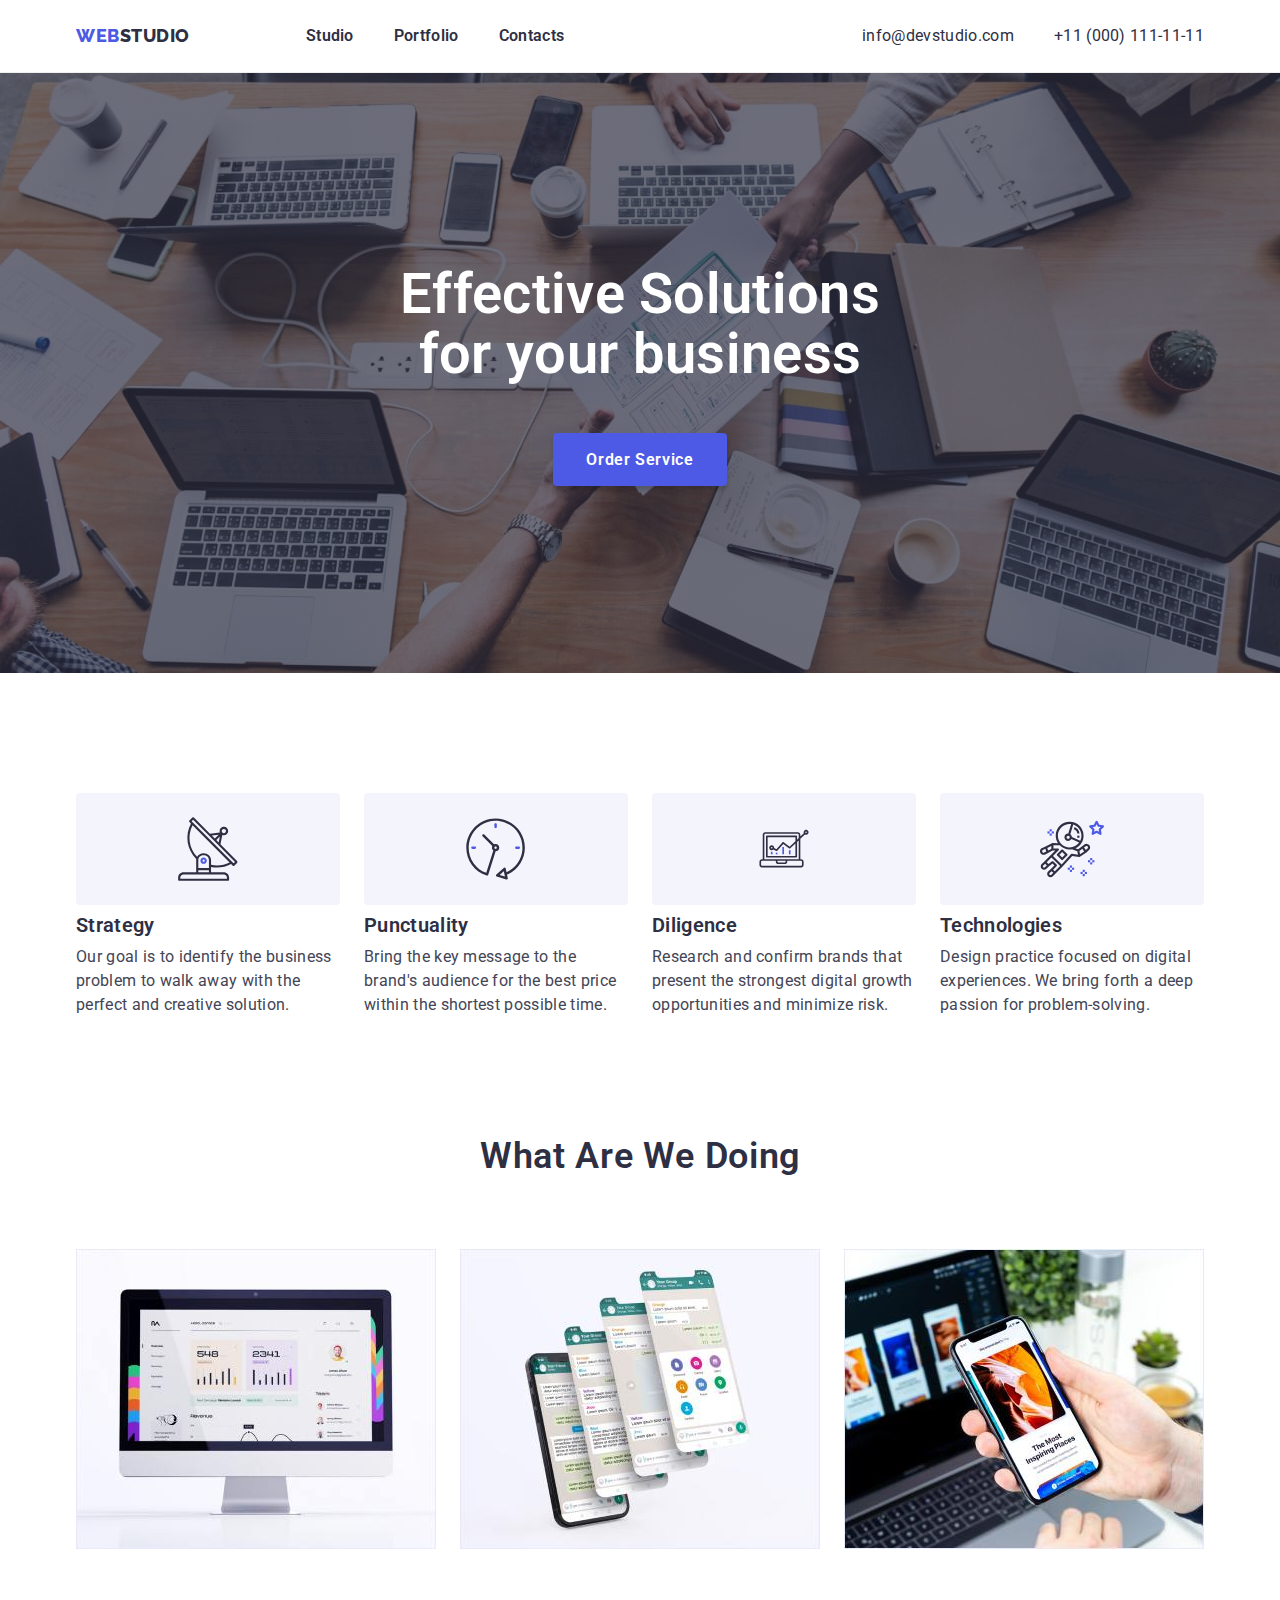
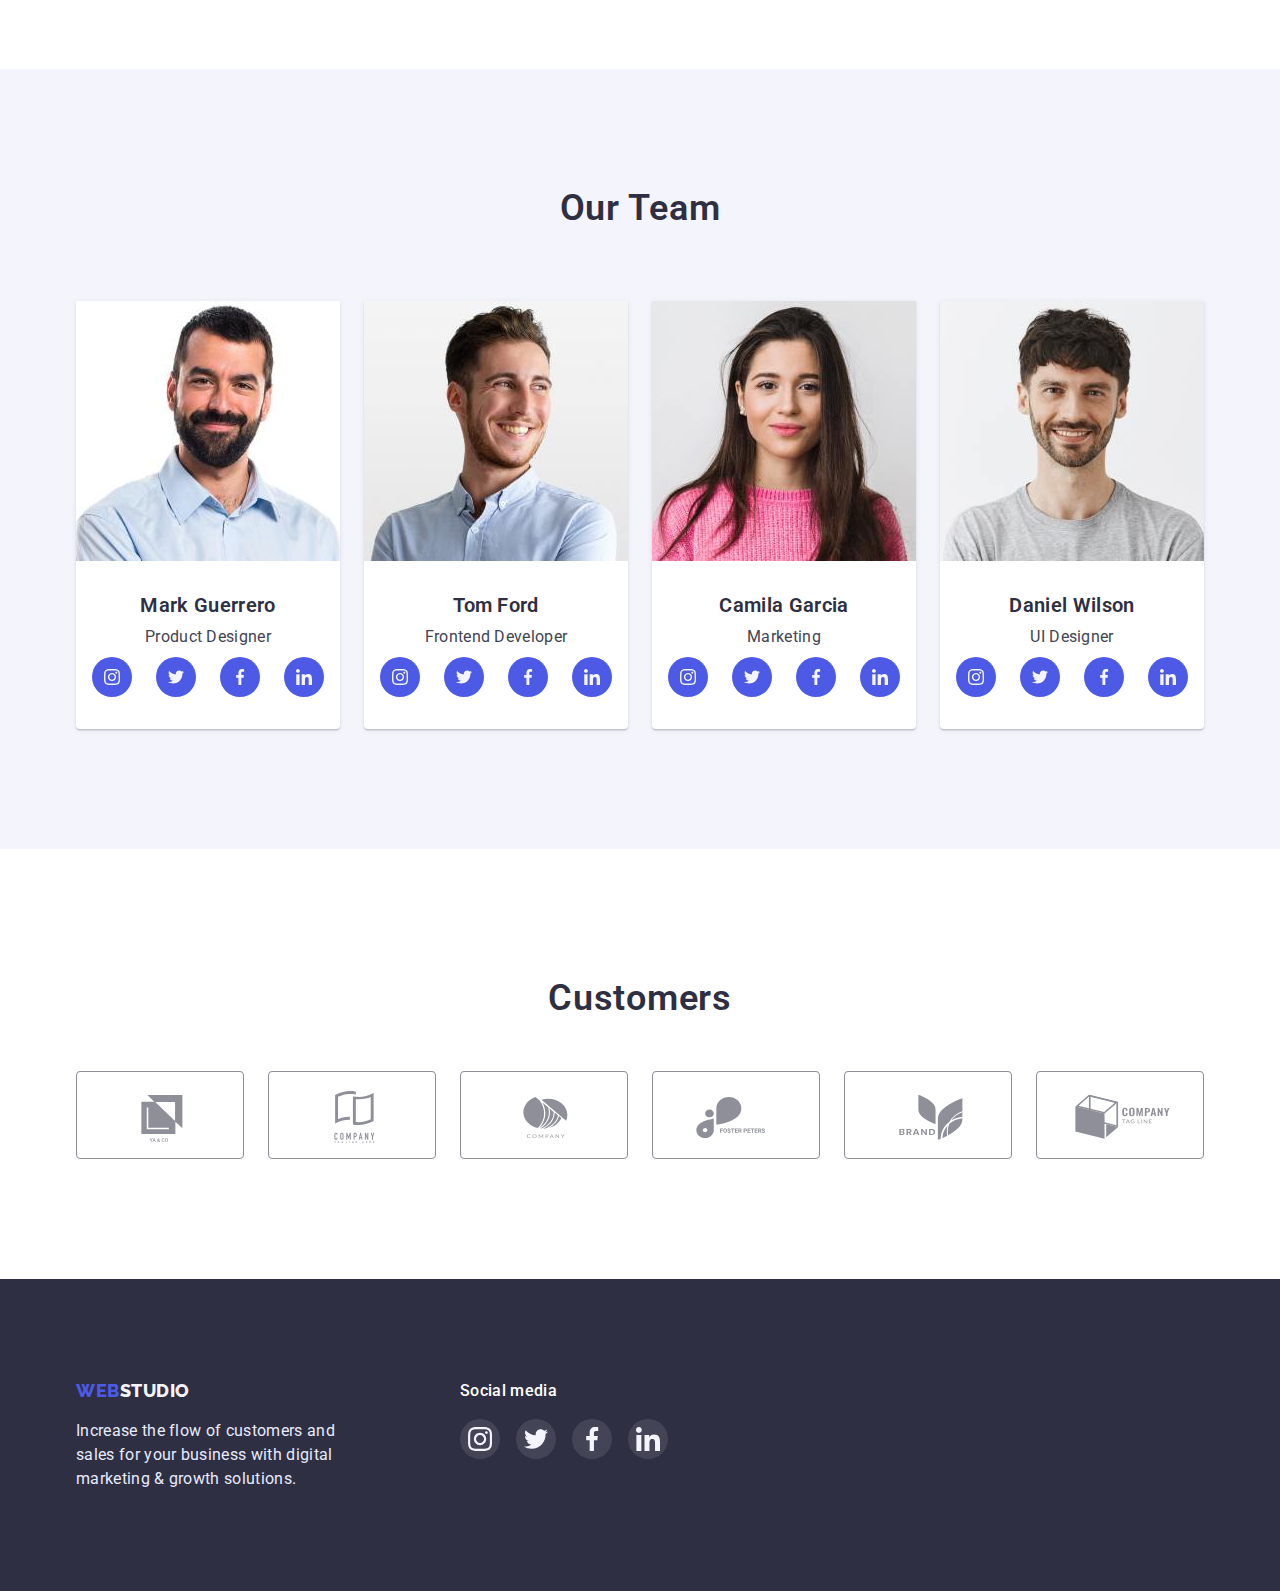
==== index.html @ 33ae6b4b "Initial commit" ====
<!DOCTYPE html>
<html lang="en">
  <head>
    <meta charset="UTF-8" />
    <meta http-equiv="X-UA-Compatible" content="IE=edge" />
    <meta name="viewport" content="width=device-width, initial-scale=1.0" />
    <title>Document</title>
    <link
      rel="stylesheet"
      href="https://cdnjs.cloudflare.com/ajax/libs/modern-normalize/1.1.0/modern-normalize.min.css"
    />
    <link rel="stylesheet" href="./css/styles.css" />
    <link rel="preconnect" href="https://fonts.googleapis.com" />
    <link rel="preconnect" href="https://fonts.gstatic.com" crossorigin />
    <link
      href="https://fonts.googleapis.com/css2?family=Raleway:wght@700&family=Roboto:wght@400;500;700;900&display=swap"
      rel="stylesheet"
    />
  </head>

  <body>
    <header>
      <div class="container">
        <nav class="main-nav">
          <a href="./index.html" class="logo">
            <span class="logo-start">WEB</span>STUDIO</a
          >

          <ul class="site-nav list">
            <li class="item">
              <a class="link" href="./index.html"> Studio</a>
            </li>
            <li class="item">
              <a class="link" href="./portfolio.html"> Portfolio</a>
            </li>
            <li class="item"><a class="link" href=""> Contacts </a></li>
          </ul>
        </nav>
        <ul class="contacts list">
          <li class="item">
            <a class="link" href="mailto:info@devstudio.com">
              info@devstudio.com
            </a>
          </li>
          <li class="item">
            <a class="link" href="tel:+110001111111"> +11 (000) 111-11-11</a>
          </li>
        </ul>
      </div>
    </header>

    <main>
      <!-- Hero -->
      <section class="hero">
        <div class="container">
          <h1 class="hero-title">Effective Solutions for your business</h1>
          <button class="button order primary" type="button">
            Order Service
          </button>
        </div>
      </section>

      <!-- Features  -->
      <section class="features-section">
        <div class="container">
          <h2 class="visually-hidden">Features</h2>
          <ul class="list features">
            <li class="item">
              <div class="feature-img"> <svg class="feature-icon" width="59.72px" height="64px">
                <use href="./images/icons.svg#icon-antenna"></use> </svg> </div>
              <h3 class="feature-ttl">Strategy</h3>
              <p class="feature-txt">
                Our goal is to identify the business problem to walk away with
                the perfect and creative solution.
              </p>
            </li>

            <li class="item">
              <div class="feature-img"><svg class="feature-icon" width="61.22px" height="64px">
                <use href="./images/icons.svg#icon-clock"></use> </svg> </div>
              <h3 class="feature-ttl">Punctuality</h3>
              <p class="feature-txt">
                Bring the key message to the brand's audience for the best price
                within the shortest possible time.
              </p>
            </li>

            <li class="item">
              <div class="feature-img"><svg class="feature-icon" width="64px" height="49.09px">
                <use href="./images/icons.svg#icon-diagram"></use> </svg> </div>
              <h3 class="feature-ttl">Diligence</h3>
              <p class="feature-txt">
                Research and confirm brands that present the strongest digital
                growth opportunities and minimize risk.
              </p>
            </li>

            <li class="item">
              <div class="feature-img"><svg class="feature-icon" width="64px" height="64px">
                <use href="./images/icons.svg#icon-astronaut"></use> </svg>  </div>
              <h3 class="feature-ttl">Technologies</h3>
              <p class="feature-txt">
                Design practice focused on digital experiences. We bring forth a
                deep passion for problem-solving.
              </p>
            </li>
          </ul>
        </div>
      </section>

      <!-- What are we doing -->
      <section class="category-section">
        <div class="container">
          <h2 class="section-ttl">What are we doing</h2>
          <ul class="category list">
            <li class="item">
              <a href="">
                <img
                  src="./images/pic1.jpg"
                  alt="desktop websites"
                  width="360"
                />
              </a>
            </li>
            <li class="item">
              <a href="">
                <img src="./images/pic2.jpg" alt="communication" width="360" />
              </a>
            </li>
            <li class="item">
              <a href="">
                <img
                  src="./images/pic3.jpg"
                  alt="mobile websites"
                  width="360"
                />
              </a>
            </li>
          </ul>
        </div>
      </section>

      <!-- Team -->
      <section class="team">
        <div class="container">
          <h2 class="section-ttl">Our Team</h2>
          <ul class="team-cards list centered">
            <li class="item">
              <img
                src="./images/guerrero.jpg"
                alt="photo of Mark Guerrero"
                width="264"
              />
              <div class="member-detail">
                <h3 class="card-title">Mark Guerrero</h3>
                <p class="card-category">Product Designer</p>
                <ul class="list social-media">
                 <li class="media-button"> <svg  width="16px" height="16px">
                    <use href="./images/icons.svg#icon-instagram"></use> </svg> </li>
                    <li class="media-button"> <svg  width="16px" height="16px">
                      <use href="./images/icons.svg#icon-twitter"></use> </svg> </li>
                      <li class="media-button"> <svg  width="16px" height="16px">
                        <use href="./images/icons.svg#icon-facebook"></use> </svg> </li>
                        <li class="media-button"> <svg  width="16px" height="16px">
                          <use href="./images/icons.svg#icon-linkedin"></use> </svg> </li>
                 </ul>
              </div>
            </li>
            <li class="item">
              <img
                src="./images/ford.jpg"
                alt="photo of Tom Ford"
                width="264"
              />
              <div class="member-detail">
                <h3 class="card-title">Tom Ford</h3>
                <p class="card-category">Frontend Developer</p>
                <ul class="list social-media">
                  <li class="media-button"> <svg  width="16px" height="16px">
                     <use href="./images/icons.svg#icon-instagram"></use> </svg> </li>
                     <li class="media-button"> <svg  width="16px" height="16px">
                       <use href="./images/icons.svg#icon-twitter"></use> </svg> </li>
                       <li class="media-button"> <svg  width="16px" height="16px">
                         <use href="./images/icons.svg#icon-facebook"></use> </svg> </li>
                         <li class="media-button"> <svg  width="16px" height="16px">
                           <use href="./images/icons.svg#icon-linkedin"></use> </svg> </li>
                  </ul>
              </div>
            </li>
            <li class="item">
              <img
                src="./images/garcia.jpg"
                alt="photo of Camila Garcia"
                width="264"
              />
              <div class="member-detail">
                <h3 class="card-title">Camila Garcia</h3>
                <p class="card-category">Marketing</p>
                <ul class="list social-media">
                  <li class="media-button"> <svg  width="16px" height="16px">
                     <use href="./images/icons.svg#icon-instagram"></use> </svg> </li>
                     <li class="media-button"> <svg  width="16px" height="16px">
                       <use href="./images/icons.svg#icon-twitter"></use> </svg> </li>
                       <li class="media-button"> <svg  width="16px" height="16px">
                         <use href="./images/icons.svg#icon-facebook"></use> </svg> </li>
                         <li class="media-button"> <svg  width="16px" height="16px">
                           <use href="./images/icons.svg#icon-linkedin"></use> </svg> </li>
                  </ul>
              </div>
            </li>
            <li class="item">
              <img
                src="./images/wilson.jpg"
                alt="photo of Daniel Wilson"
                width="264"
              />
              <div class="member-detail">
                <h3 class="card-title">Daniel Wilson</h3>
                <p class="card-category">UI Designer</p>
                <ul class="list social-media">
                  <li class="media-button"> <svg  width="16px" height="16px">
                     <use href="./images/icons.svg#icon-instagram"></use> </svg> </li>
                     <li class="media-button"> <svg  width="16px" height="16px">
                       <use href="./images/icons.svg#icon-twitter"></use> </svg> </li>
                       <li class="media-button"> <svg  width="16px" height="16px">
                         <use href="./images/icons.svg#icon-facebook"></use> </svg> </li>
                         <li class="media-button"> <svg  width="16px" height="16px">
                           <use href="./images/icons.svg#icon-linkedin"></use> </svg> </li>
                  </ul>
              </div>
            </li>
          </ul>
        </div>
      </section>
      <section class="customers">
        <div class="container">
<h2 class="section-ttl">Customers</h2>
<ul class="customers-list list">
  <li class="customer-item"><svg  width="104px" height="56px">
    <use href="./images/icons.svg#icon-logo1"></use> </svg></li>
    <li class="customer-item"><svg  width="104px" height="56px">
      <use href="./images/icons.svg#icon-logo2"></use> </svg></li>
      <li class="customer-item"><svg  width="104px" height="56px">
        <use href="./images/icons.svg#icon-logo3"></use> </svg></li>
        <li class="customer-item"><svg  width="104px" height="56px">
          <use href="./images/icons.svg#icon-logo4"></use> </svg></li>
          <li class="customer-item"><svg  width="104px" height="56px">
            <use href="./images/icons.svg#icon-logo5"></use> </svg></li>
            <li class="customer-item"><svg  width="104px" height="56px">
              <use href="./images/icons.svg#icon-logo6"></use> </svg></li>  
</ul>
</div>
      </section>
    </main>

    <footer class="page-footer">
      <div class="container footer-block">
       <div class="footer-txt">
        <a href="./index.html" class="logo logo-bottom">
          <span class="logo-start">WEB</span>STUDIO</a
        >

        <p class="footer-text">
          Increase the flow of customers and sales for your business with
          digital marketing & growth solutions.
        </p>
      </div>
      <div class="footer-media">
        <h2>Social media</h2>
        <ul class="list footer-icons">
          <li class="media-button-f"> <a href=""> <svg  width="24px" height="24px">
             <use href="./images/icons.svg#icon-instagram"></use> </svg> </a> </li>
             <li class="media-button-f"> <a href=""> <svg  width="24px" height="24px">
               <use href="./images/icons.svg#icon-twitter"></use> </svg> </a> </li>
               <li class="media-button-f"> <a href=""> <svg  width="24px" height="24px">
                 <use href="./images/icons.svg#icon-facebook"></use> </svg> </a> </li>
                 <li class="media-button-f"> <a href=""> <svg  width="24px" height="24px">
                   <use href="./images/icons.svg#icon-linkedin"></use> </svg> </a> </li>
          </ul>
        </div>
      </div>
    </footer>
  </body>
</html>
---- css/styles.css ----
/*common*/
:root {
  --background-color: #ffffff;
  --primary-white-color: #ffffff;
  --secondary-white-color: #f4f4fd;
  --primary-accent-color: #4d5ae5;
  --main-text-color: #2e2f42;
  --secondary-text-color: #434455;
  --secondary-btn-color: #404bbf;
  --footer-text-color: #e7e9fc;
  --card-set-gap: 24px;
  --card-top-gap: 48px;
}
.visually-hidden {
  position: absolute;
  width: 1px;
  height: 1px;
  margin: -1px;
  border: 0;
  padding: 0;

  white-space: nowrap;
  clip-path: inset(100%);
  clip: rect(0 0 0 0);
  overflow: hidden;
}

body {
  color: var(--main-text-color);
  background-color: var(--background-color);
  font-family: "Roboto", "Verdana", "Helvetica", sans-serif;
  font-size: 16px;
  letter-spacing: 0.02em;
}

h1,
h2,
h3,
h4,
h5,
h6,
p {
  margin: 0;
}

img {
  display: block;
  max-width: 100%;
  height: auto;
}

.list {
  list-style: none;
  margin: 0;
  list-style: none;
}

.container {
  width: 1158px;
  margin-left: auto;
  margin-right: auto;
  padding-left: 15px;
  padding-right: 15px;
}

/*logo*/
.logo {
  color: var(--main-text-color);
  font-family: Raleway;
  font-weight: 800;
  font-size: 18px;
  line-height: 1.33;
  text-decoration: none;
  letter-spacing: 0.03em;
  text-transform: uppercase;
}

.logo-start {
  color: var(--primary-accent-color);
}

.logo-bottom {
  color: var(--secondary-white-color);
}

/*navigation*/
header > .container {
  display: flex;
  padding-top: 24px;
  padding-bottom: 24px;
  
}

header {
border-bottom: 1px solid rgba(46, 47, 66, 0.08);
}

.main-nav {
  display: flex;
  align-items: center;
  padding: 0;
  margin: 0;
}

.site-nav {
  display: flex;
  margin-left: 76px;
}

.site-nav .item:not(:last-child) {
  margin-right: 40px;
}

.site-nav .link {
  display: block;

  color: inherit;
  font-weight: 600;
  line-height: 1.5;
  text-decoration: none;
}

.site-nav .link:hover,
.site-nav .link:focus {
  color: var(--secondary-text-color);
}
.site-nav .link:active {
  color: var(--primary-accent-color);
}

.contacts {
  display: flex;
  padding: 0;
  margin-left: auto;
}

.contacts .link {
  display: block;
  margin: 0;

  color: inherit;
  line-height: 1.5;
  text-decoration: none;
}

.contacts .item:not(:last-child) {
  margin-right: 40px;
}

/*hero*/

.hero {
  text-align: center;
  background-color: var(--main-text-color);
  padding: 192px 0px;
  
  background-image: linear-gradient(
      to right,
      rgba(46, 47, 66, 0.7),
      rgba(46, 47, 66, 0.7)
    ),
    url("../images/hero.jpg");


  background-repeat: no-repeat;
  background-position: center;
  max-width: 1440px;
  height: 600px;
  margin-left: auto;
  margin-right: auto;
 
  
}

.hero-title {
  margin-left: auto;
  margin-right: auto;
  margin-top: 0px;
  width: 492px;
  padding-bottom: 48px;

  font-weight: 600;
  font-size: 56px;
  line-height: 1.07;
  text-align: center;
  color: var(--primary-white-color);
}

/*features*/

.features-section {
  padding-top: 120px;
  padding-bottom: 120px;

}

.features {
  display: flex;
  padding: 0;
  margin: 0;
  
}

.feature-img {
display: flex;
height: 112px;
width: 264px;
background: #F4F4FD;
border-radius: 4px;
margin-bottom: 8px;
}

.feature-icon {
  display: block;
 margin: auto;
}

.features > .item:not(:last-child) {
  margin-right: 24px;
}

.feature-ttl {
  font-weight: 600;
  font-size: 20px;
  line-height: 1.2;
}

.feature-txt {
  padding: 8px 0 0;

  line-height: 1.5;
  color: var(--secondary-text-color);
}

/*sections*/
.section-ttl {
  font-weight: 600;
  font-size: 36px;
  line-height: 1.11;
  text-align: center;
  letter-spacing: 0.02em;
  text-transform: capitalize;
}

/*What are we doing*/
.category-section {
  padding-bottom: 120px;
}

.category {
  display: flex;
  margin: 72px 0 0 0;
  padding: 0;
}

.category > .item:not(:last-child) {
  margin-right: var(--card-set-gap);
}

/*Team*/
.team {
  background-color: var(--secondary-white-color);
  padding-top: 120px;
  padding-bottom: 120px;
}

.member-detail {
  padding: 32px 16px;
}

.team .section-ttl {
  margin: 0 0 72px 0;
}

.team-cards {
  display: flex;
  padding: 0;
  margin: 0;
}

.team-cards .item {
  background-color: var(--primary-white-color);
  box-shadow: 0px 1px 6px rgba(46, 47, 66, 0.08),
    0px 1px 1px rgba(46, 47, 66, 0.16), 0px 2px 1px rgba(46, 47, 66, 0.08);
  border-radius: 0px 0px 4px 4px;
}

.team-cards .item:not(:last-child) {
  margin-right: var(--card-set-gap);
}

.team-cards .item:hover{
  box-shadow: 0px 1px 6px rgba(46, 47, 66, 0.08), 0px 1px 1px rgba(46, 47, 66, 0.16), 0px 2px 1px rgba(46, 47, 66, 0.08);
}

.social-media {
  display: flex;
  gap: 24px;
  padding: 0;
  margin: 0;
  margin-top: 8px;
  
}

.media-button {
  display: block;
  height: 40px;
  width: 40px;
  padding:12px;
  background: #4D5AE5;
  border-radius: 50%;
  text-align: center;
  
   
}

/*buttons*/

.button {
  display: inline-block;
  border: 1px solid transparent;

  font-family: Roboto;
  font-weight: 600;
  font-size: inherit;
  letter-spacing: 0.04em;
  line-height: 1.5;
}

.button.order {
  padding: 16px 32px;
  border-radius: 4px;

  color: var(--primary-white-color);
  background-color: var(--primary-accent-color);
  line-height: 1.19;
  font-size: 16px;
  box-shadow: 0px 4px 4px rgba(0, 0, 0, 0.15);

}

.button.order:hover {
  box-shadow: 0px 1px 6px rgba(46, 47, 66, 0.08), 0px 1px 1px rgba(46, 47, 66, 0.16), 0px 2px 1px rgba(46, 47, 66, 0.08);
}

.button.order:active {
  background-color: var(--secondary-btn-color);
  box-shadow: 0px 4px 4px rgba(0, 0, 0, 0.15);
  
}

/* Filters */

.portfolio {
  padding-top: 96px;
  padding-bottom: 120px;
}

.filters {
  display: flex;
  justify-content: center;
  margin-bottom: 72px;
  margin-left: 0;
}



.button.filter {
  padding: 12px 24px;

  color: var(--primary-accent-color);
  background-color: var(--secondary-white-color);
  border: 1px solid #e7e9fc;
  border-radius: 4px;
}

.button.filter:hover {
  box-shadow: 0px 3px 1px rgba(0, 0, 0, 0.1), 0px 2px 1px rgba(0, 0, 0, 0.08), 0px 2px 2px rgba(0, 0, 0, 0.12);
}

.button.filter:active {
  color: var(--primary-white-color);
  background-color: var(--primary-accent-color);
  box-shadow: 0px 3px 1px rgba(0, 0, 0, 0.1), 0px 2px 1px rgba(0, 0, 0, 0.08),
    0px 2px 2px rgba(0, 0, 0, 0.12);
}

.filters .item:not(:last-child) {
  margin-right: var(--card-set-gap);
}
/*cards*/

.card-set {
  display: flex;

  margin: 0;
  padding: 0;
  flex-wrap: wrap;
  margin-left: calc(-1 * var(--card-set-gap));
  margin-top: calc(-1 * var(--card-top-gap));
}

.card-set > .item {
  flex-basis: calc (100% / 3 - var(--card-set-gap));

  margin-left: var(--card-set-gap);
  margin-top: var(--card-top-gap);
  box-shadow: 0px 1px 6px rgba(46, 47, 66, 0.08);
}

.card-set > .item:hover {
  box-shadow: 0px 1px 6px rgba(46, 47, 66, 0.08);
}


.card-detail {
  padding: 32px 16px;
  border-bottom: solid #f4f4fd 0.5px;
  border-left: solid #f4f4fd 0.5px;
  border-right: solid #f4f4fd 0.5px;
}

.card-title {
  margin-bottom: 8px;
  font-weight: 600;
  font-size: 20px;
  line-height: 1.2;
  background-color: var(--background-color);
}

.card-category {
  font-size: 16px;
  line-height: 1.5;
  color: var(--secondary-text-color);
  background-color: var(--background-color);
}

.card-text {
  line-height: 1.5;
  color: var(--secondary-white-color);
}

.centered {
  text-align: center;
}

/*customers*/

.customers{
  padding-top: 130px;
  padding-bottom: 120px;
  
}
 .customers-list {
  display: flex;
  gap: 24px;
  margin-top: 52px;
  padding: 0;
 }

 .customer-item {
  width: 168px;
  height: 88px;
  padding: 16px 32px;
  border: 1px solid #8E8F99;
  border-radius: 4px;
  fill:#8E8F99;
 }

 .customer-item:hover {
  fill: #4D5AE5;
  border-color: #4D5AE5;
 }

/*footer*/
.page-footer {
  display: flex;
  padding-top: 100px;
  padding-bottom: 100px;
  background-color: var(--main-text-color);
}
.footer-block {
  display: flex;
  gap: 120px;
}

.footer.txt {
  width: 264px;
}
.footer-text {
  width: 264px;
  line-height: 1.5;
  color: var(--footer-text-color);
  margin-top: 16px;
}

.footer-media {
 width: 208px;
}

.footer-icons {
  display: flex;
  gap: 16px;
  padding: 0;
  margin: 0;
}

.media-button-f {
  display: block;
  height: 40px;
  width: 40px;
  padding:8px;
  background:  rgba(255, 255, 255, 0.1);
  border-radius: 50%;
  text-align: center;

}

.media-button-f:active,
.media-button-f:hover {
  background: #31D0AA;
}

.footer-media>h2{
  color: var(--primary-white-color);
  font-weight: 500;
  font-size: 16px;
  line-height: 1.5;
  letter-spacing: 0.02em;
  margin-bottom: 16px;
}
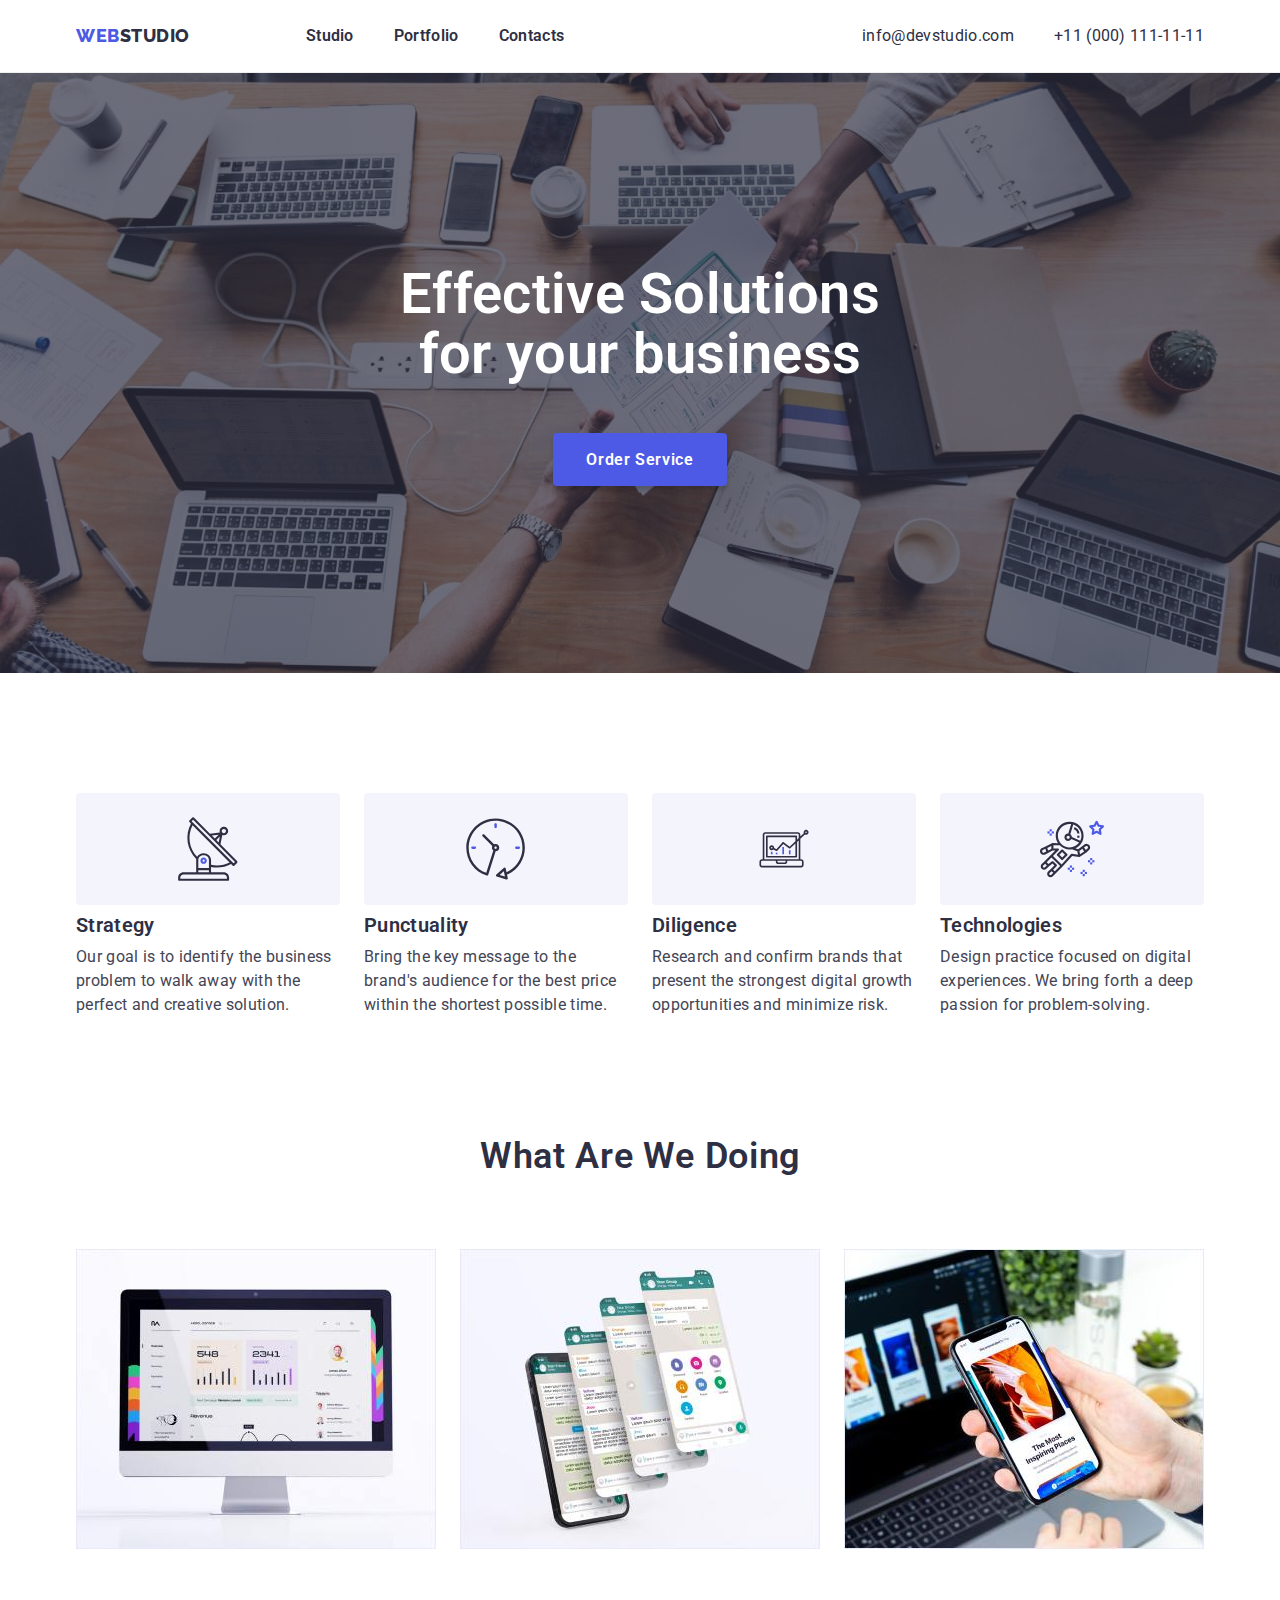
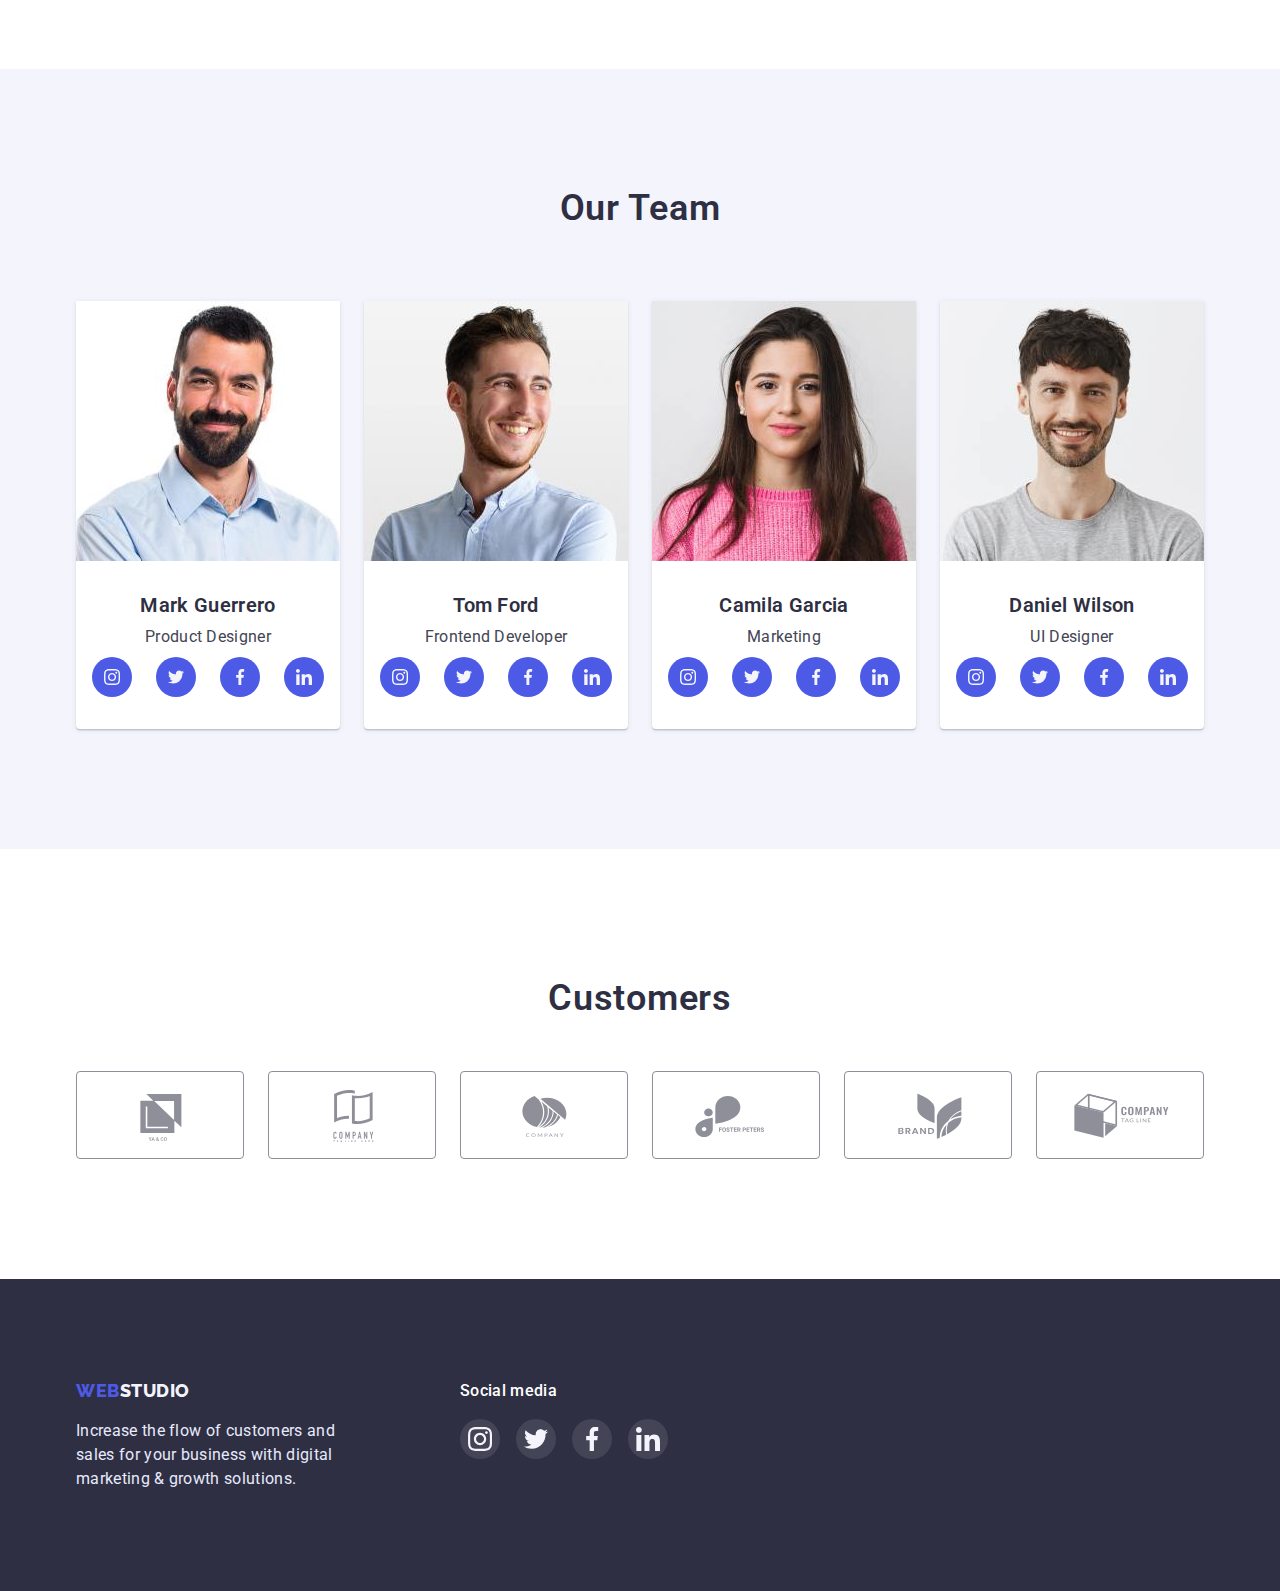
==== commit e735f946: "fix after review 1" ====
--- a/index.html
+++ b/index.html
@@ -236,18 +236,18 @@
         <div class="container">
 <h2 class="section-ttl">Customers</h2>
 <ul class="customers-list list">
-  <li class="customer-item"><svg  width="104px" height="56px">
-    <use href="./images/icons.svg#icon-logo1"></use> </svg></li>
-    <li class="customer-item"><svg  width="104px" height="56px">
-      <use href="./images/icons.svg#icon-logo2"></use> </svg></li>
-      <li class="customer-item"><svg  width="104px" height="56px">
-        <use href="./images/icons.svg#icon-logo3"></use> </svg></li>
-        <li class="customer-item"><svg  width="104px" height="56px">
-          <use href="./images/icons.svg#icon-logo4"></use> </svg></li>
-          <li class="customer-item"><svg  width="104px" height="56px">
-            <use href="./images/icons.svg#icon-logo5"></use> </svg></li>
-            <li class="customer-item"><svg  width="104px" height="56px">
-              <use href="./images/icons.svg#icon-logo6"></use> </svg></li>  
+  <li > <a href="" class="customer-item"><svg  width="104px" height="56px">
+    <use href="./images/icons.svg#icon-logo1"></use> </svg> </a></li>
+    <li ><a href="" class="customer-item"> <svg  width="104px" height="56px">
+      <use href="./images/icons.svg#icon-logo2"></use> </svg></a></li>
+      <li > <a href="" class="customer-item"> <svg  width="104px" height="56px">
+        <use href="./images/icons.svg#icon-logo3"></use> </svg></a></li>
+        <li ><a href="" class="customer-item"> <svg  width="104px" height="56px">
+          <use href="./images/icons.svg#icon-logo4"></use> </svg></a></li>
+          <li > <a href="" class="customer-item"> <svg  width="104px" height="56px">
+            <use href="./images/icons.svg#icon-logo5"></use> </svg></a></li>
+            <li ><a href="" class="customer-item"> <svg  width="104px" height="56px">
+              <use href="./images/icons.svg#icon-logo6"></use> </svg></a></li>  
 </ul>
 </div>
       </section>
@@ -268,13 +268,13 @@
       <div class="footer-media">
         <h2>Social media</h2>
         <ul class="list footer-icons">
-          <li class="media-button-f"> <a href=""> <svg  width="24px" height="24px">
+          <li > <a href="" class="media-button-f"> <svg  width="24px" height="24px">
              <use href="./images/icons.svg#icon-instagram"></use> </svg> </a> </li>
-             <li class="media-button-f"> <a href=""> <svg  width="24px" height="24px">
+             <li > <a href="" class="media-button-f"> <svg  width="24px" height="24px">
                <use href="./images/icons.svg#icon-twitter"></use> </svg> </a> </li>
-               <li class="media-button-f"> <a href=""> <svg  width="24px" height="24px">
+               <li > <a href="" class="media-button-f"> <svg  width="24px" height="24px">
                  <use href="./images/icons.svg#icon-facebook"></use> </svg> </a> </li>
-                 <li class="media-button-f"> <a href=""> <svg  width="24px" height="24px">
+                 <li > <a href="" class="media-button-f"> <svg  width="24px" height="24px">
                    <use href="./images/icons.svg#icon-linkedin"></use> </svg> </a> </li>
           </ul>
         </div>
--- a/css/styles.css
+++ b/css/styles.css
@@ -208,11 +208,12 @@
 background: #F4F4FD;
 border-radius: 4px;
 margin-bottom: 8px;
+align-items:center;
+justify-content: center;
 }
 
 .feature-icon {
   display: block;
- margin: auto;
 }
 
 .features > .item:not(:last-child) {
@@ -378,7 +379,7 @@
   box-shadow: 0px 3px 1px rgba(0, 0, 0, 0.1), 0px 2px 1px rgba(0, 0, 0, 0.08), 0px 2px 2px rgba(0, 0, 0, 0.12);
 }
 
-.button.filter:active {
+.button.filter:focus {
   color: var(--primary-white-color);
   background-color: var(--primary-accent-color);
   box-shadow: 0px 3px 1px rgba(0, 0, 0, 0.1), 0px 2px 1px rgba(0, 0, 0, 0.08),
@@ -409,7 +410,7 @@
 }
 
 .card-set > .item:hover {
-  box-shadow: 0px 1px 6px rgba(46, 47, 66, 0.08);
+  box-shadow: 0px 1px 6px rgba(46, 47, 66, 0.08), 0px 1px 1px rgba(46, 47, 66, 0.16), 0px 2px 1px rgba(46, 47, 66, 0.08);
 }
 
 
@@ -456,18 +457,25 @@
   gap: 24px;
   margin-top: 52px;
   padding: 0;
+  align-content: center;
+  
  }
 
  .customer-item {
+  display: flex; 
   width: 168px;
   height: 88px;
-  padding: 16px 32px;
   border: 1px solid #8E8F99;
   border-radius: 4px;
   fill:#8E8F99;
+  align-items: center;
+  justify-content: center;
+ 
+  
  }
 
- .customer-item:hover {
+ .customer-item:hover,
+ .customer-item:focus {
   fill: #4D5AE5;
   border-color: #4D5AE5;
  }
@@ -516,10 +524,10 @@
 
 }
 
-.media-button-f:active,
+.media-button-f:focus ,
 .media-button-f:hover {
-  background: #31D0AA;
-}
+  background: #31D0AA;  
+} 
 
 .footer-media>h2{
   color: var(--primary-white-color);
